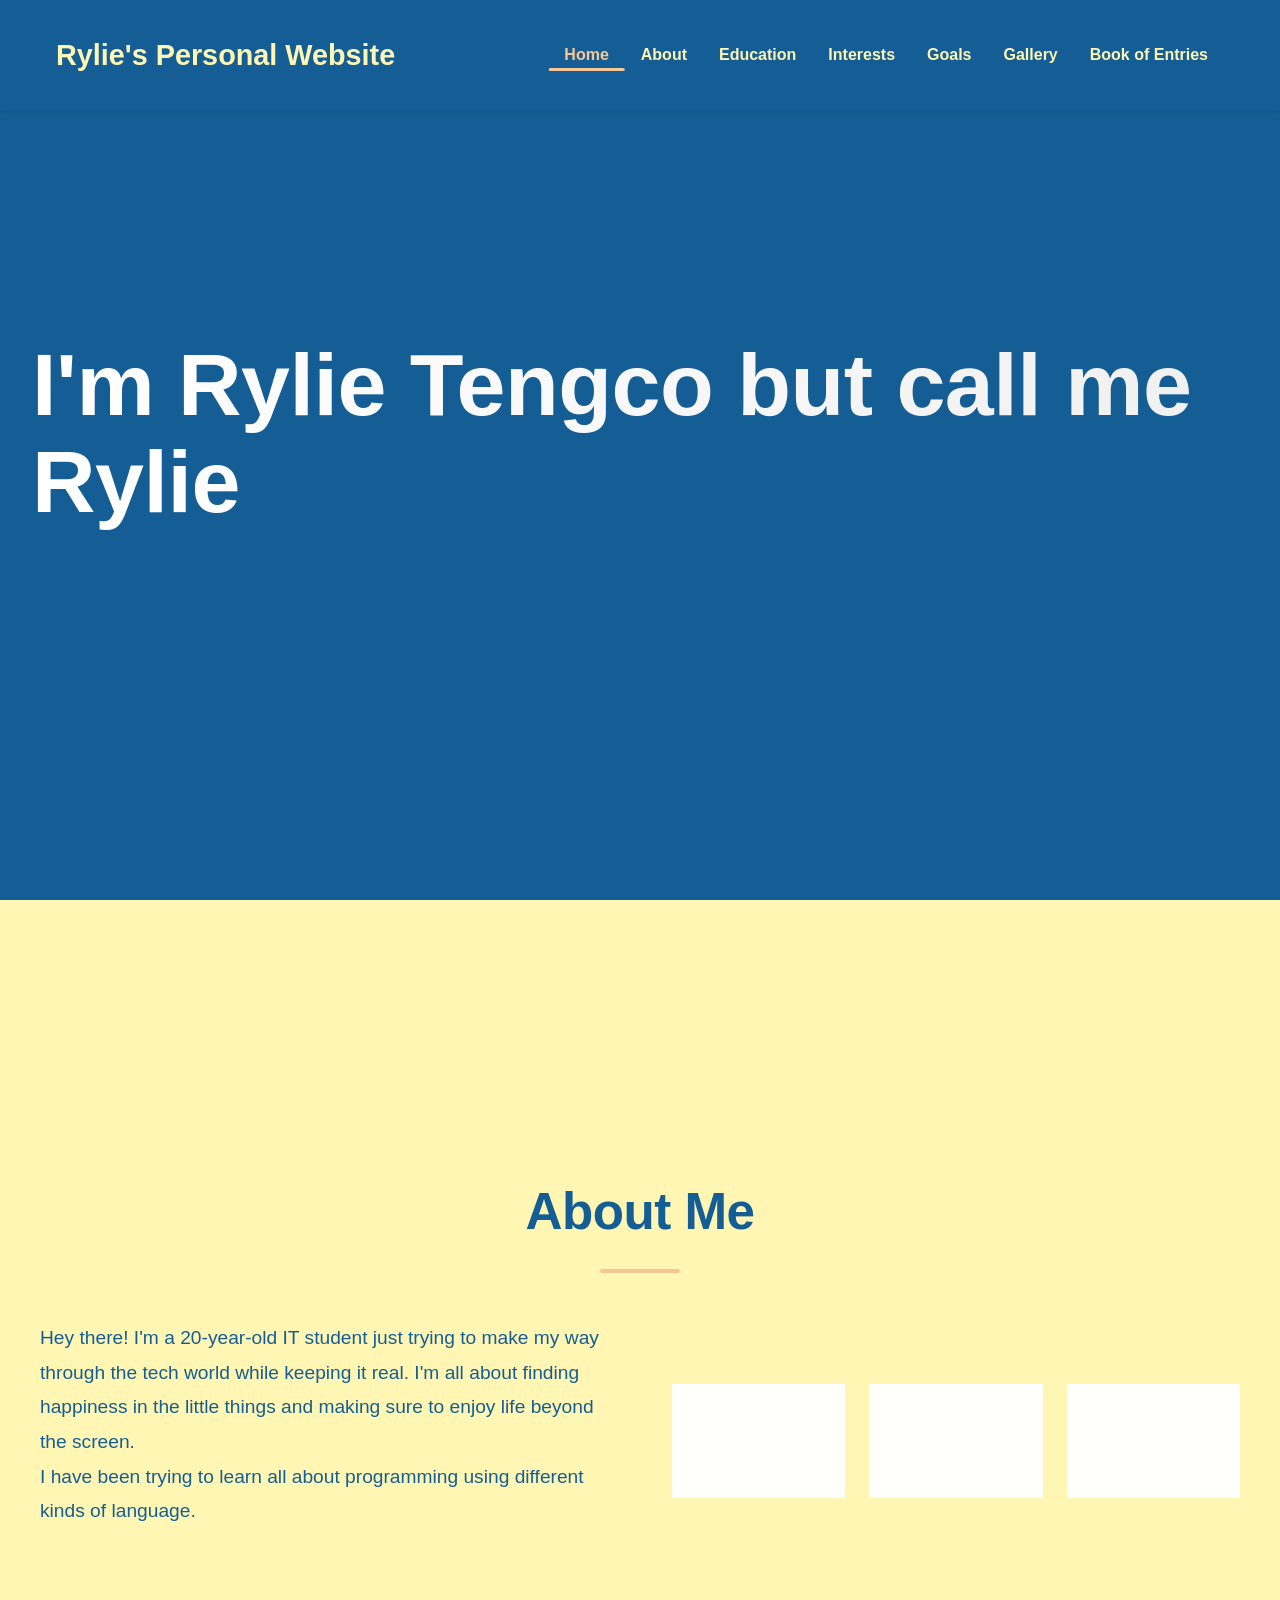
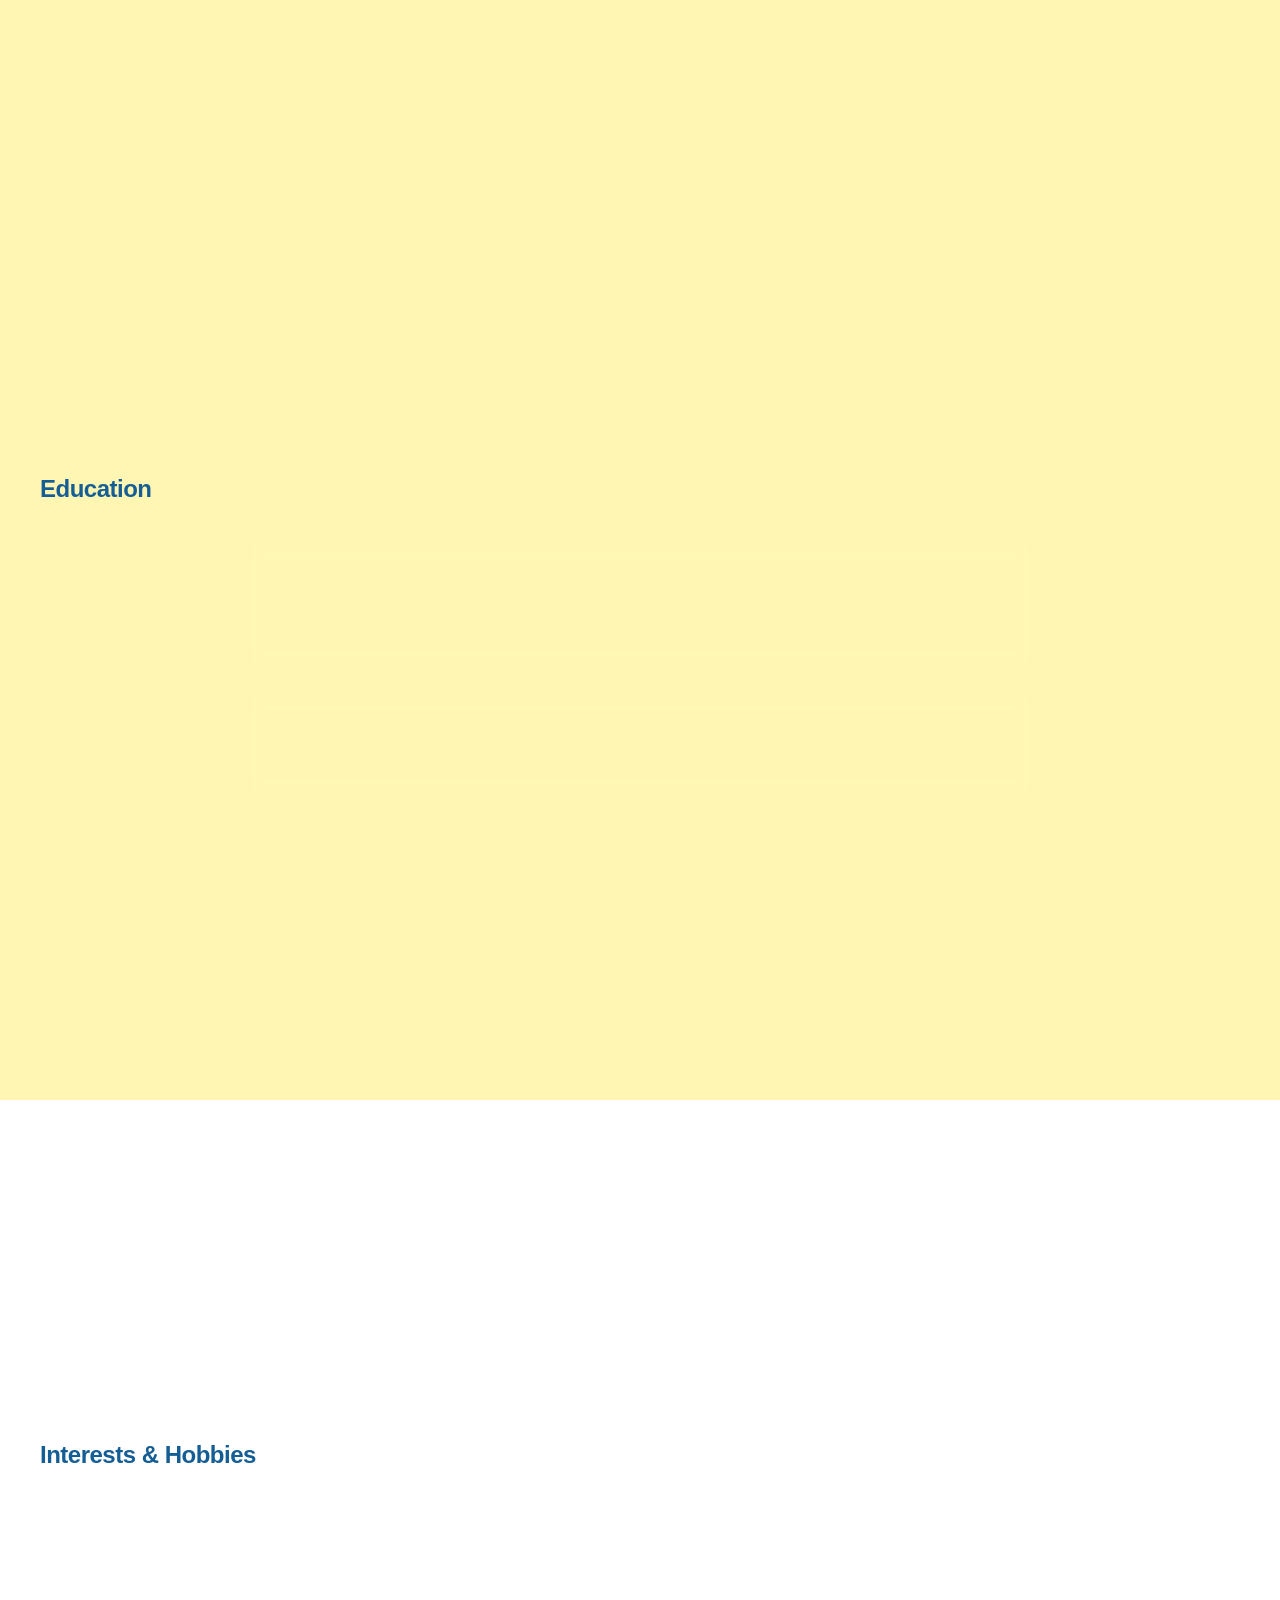
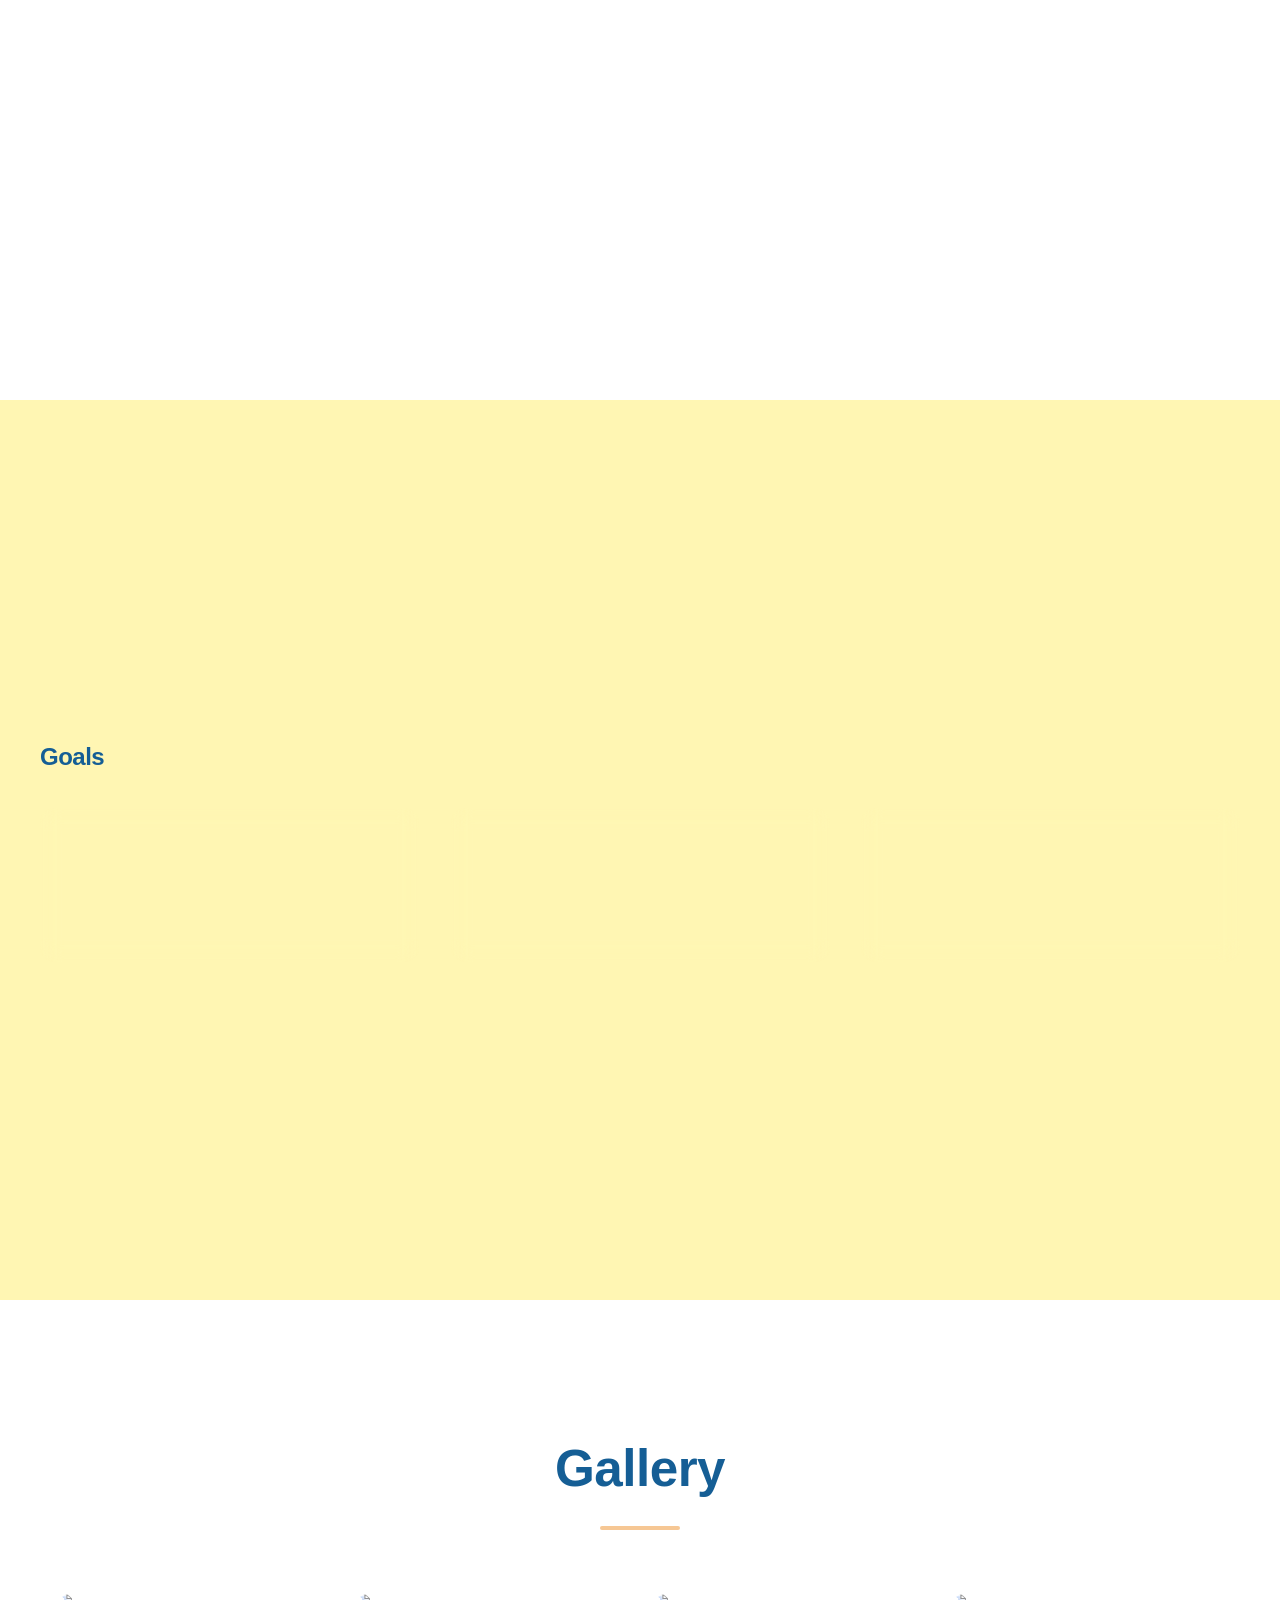
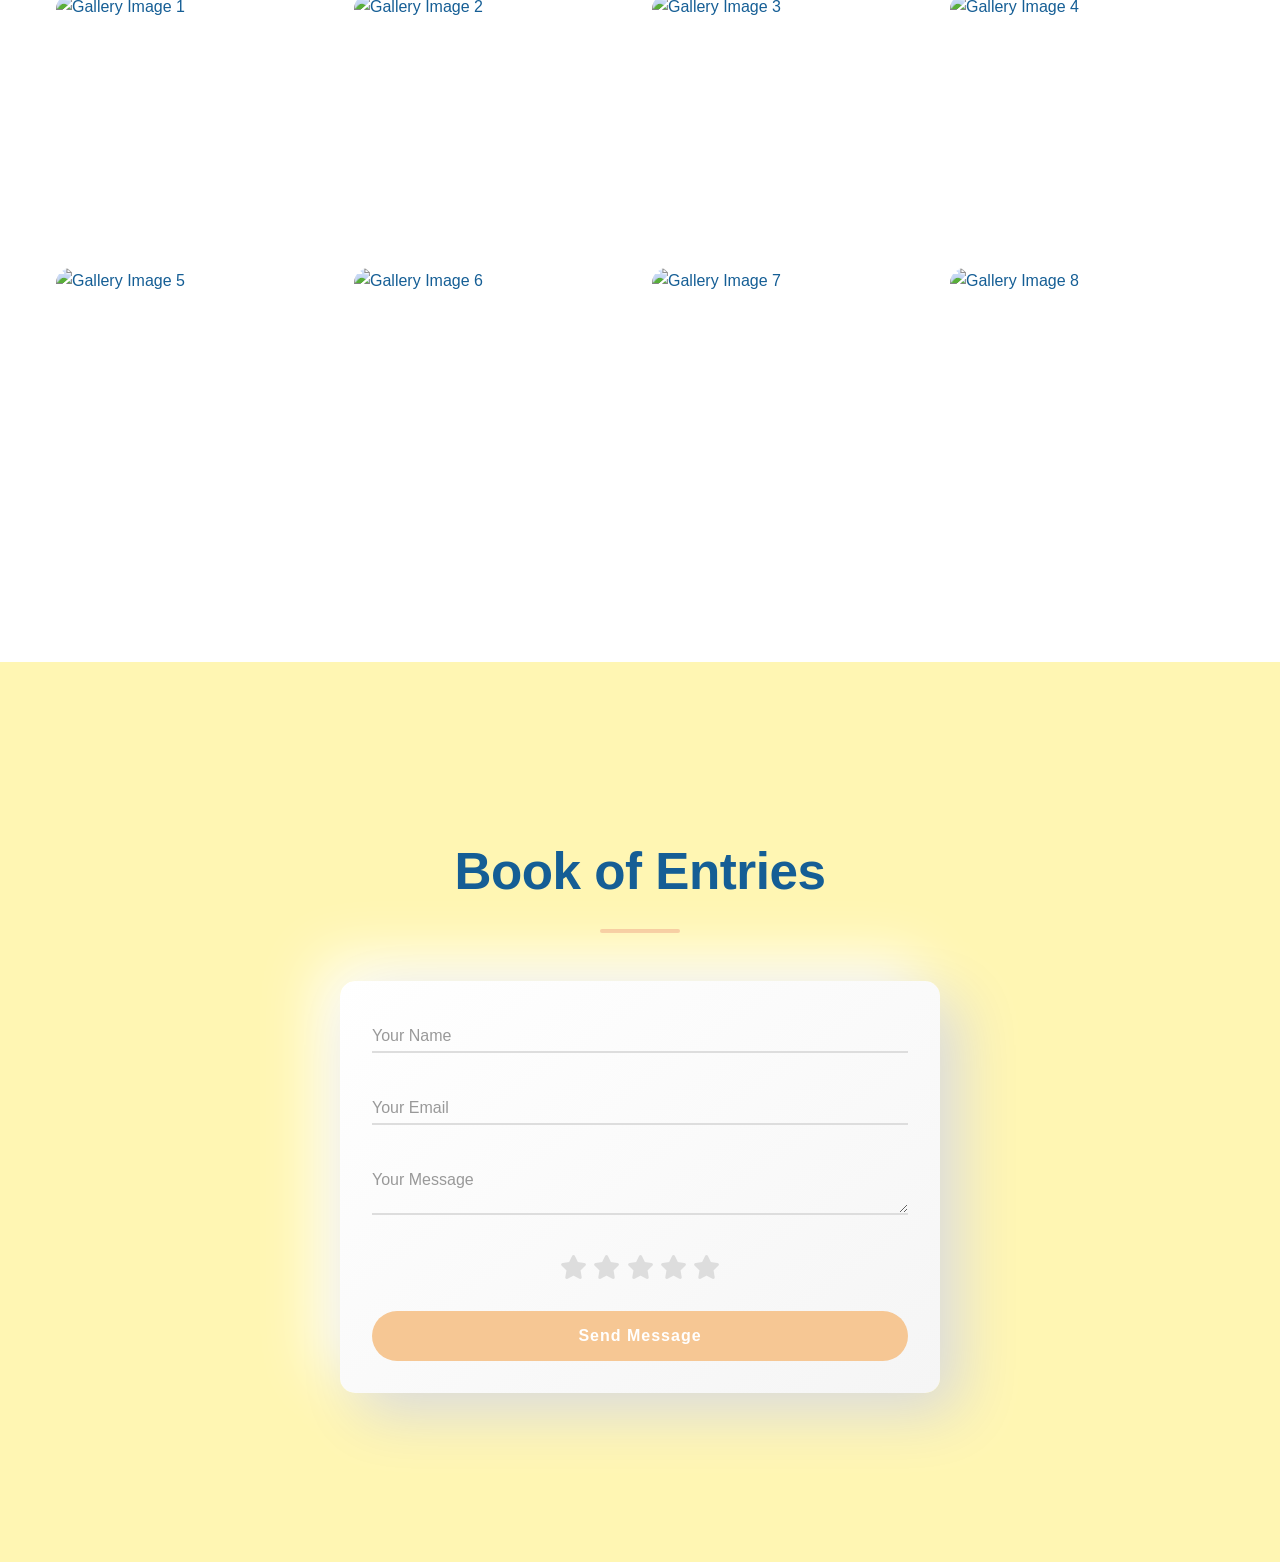
==== index.html @ 5dd7810e "updated" ====
<!DOCTYPE html>
<html lang="en">
<head>
    <meta charset="UTF-8">
    <meta name="viewport" content="width=device-width, initial-scale=1.0">
    <title>Rylie Tengco - Personal Website</title>
    <link rel="stylesheet" href="css/style.css">
    <link rel="stylesheet" href="https://cdnjs.cloudflare.com/ajax/libs/font-awesome/6.0.0/css/all.min.css">
    <link href="https://unpkg.com/aos@2.3.1/dist/aos.css" rel="stylesheet">
    <link href="https://fonts.googleapis.com/css2?family=Inter:wght@400;600;700;800&display=swap" rel="stylesheet">
</head>
<body>
    <nav>
        <div class="nav-content">
            <div class="logo">
                <a href="#" data-aos="fade-right">Rylie's Personal Website</a>
            </div>
            <ul class="nav-links" data-aos="fade-left">
                <li><a href="#home" class="active">Home</a></li>
                <li><a href="#about">About</a></li>
                <li><a href="#education">Education</a></li>
                <li><a href="#interests">Interests</a></li>
                <li><a href="#goals">Goals</a></li>
                <li><a href="#gallery">Gallery</a></li>
                <li><a href="#guestbook">Book of Entries</a></li>
            </ul>
        </div>
    </nav>

    <section id="home">
        <div class="hero-content">
            <h1 data-aos="fade-up">I'm Rylie Tengco but call me Rylie</h1>
            <div class="scroll-indicator">
                <i class="fas fa-chevron-down"></i>
            </div>
        </div>
    </section>

    <section id="about">
        <div class="container">
            <h2 class="section-title" data-aos="fade-up">About Me</h2>
            <div class="about-grid">
                <div class="about-text" data-aos="fade-right">
                    <p>Hey there! I'm a 20-year-old IT student just trying to make my way through the tech world while keeping it real. I'm all about finding happiness in the little things and making sure to enjoy life beyond the screen.</p>
                    <p class="mt-4">I have been trying to learn all about programming using different kinds of language.</p>
                </div>
                <div class="skills-grid" data-aos="fade-left">
                    <div class="skill-item">
                        <i class="fab fa-html5 fa-2x"></i>
                        <h3>HTML</h3>
                    </div>
                    <div class="skill-item">
                        <i class="fab fa-css3-alt fa-2x"></i>
                        <h3>CSS</h3>
                    </div>
                    <div class="skill-item">
                        <i class="fab fa-js fa-2x"></i>
                        <h3>JavaScript</h3>
                    </div>
                </div>
            </div>
        </div>
    </section>

    <section id="education">
        <div class="container">
            <h2>Education</h2>
            <div class="timeline">
                <div class="timeline-item">
                    <h3>Maranatha Christian Academy of Imus</h3>
                    <p>Senior High School - STEM</p>
                    <p>With High Honors</p>
                </div>
                <div class="timeline-item">
                    <h3>Asia Pacific College</h3>
                    <p>BSIT-MI231</p>
                </div>
            </div>
        </div>
    </section>

    <section id="interests">
        <div class="container">
            <h2>Interests & Hobbies</h2>
            <div class="interests-grid">
                <div class="interest-item">
                    <i class="fas fa-tv"></i>
                    <h3>Watch Anime</h3>
                </div>
                <div class="interest-item">
                    <i class="fas fa-book-open"></i>
                    <h3>Reading Manga/Manhwa</h3>
                </div>
                <div class="interest-item">
                    <i class="fas fa-volleyball-ball"></i>
                    <h3>Volleyball</h3>
                </div>
                <div class="interest-item">
                    <i class="fas fa-dumbbell"></i>
                    <h3>Gym</h3>
                </div>
            </div>
        </div>
    </section>

    <section id="goals">
        <div class="container">
            <h2>Goals</h2>
            <div class="goals-list">
                <div class="goal-item">
                    <i class="fas fa-heart"></i>
                    <p>Live a Normal Life</p>
                </div>
                <div class="goal-item">
                    <i class="fas fa-graduation-cap"></i>
                    <p>Graduate College</p>
                </div>
                <div class="goal-item">
                    <i class="fas fa-money-bill-wave"></i>
                    <p>Have a Stable Income</p>
                </div>
            </div>
        </div>
    </section>

    <section id="gallery">
        <div class="container">
            <h2 class="section-title" data-aos="fade-up">Gallery</h2>
            <div class="gallery-grid" data-aos="fade-up" data-aos-delay="200">
                <div class="gallery-item">
                    <img src="images/image1.jpg" alt="Gallery Image 1">
                    <div class="gallery-overlay">
                        <i class="fas fa-expand"></i>
                    </div>
                </div>
                <div class="gallery-item">
                    <img src="images/image2.jpg" alt="Gallery Image 2">
                    <div class="gallery-overlay">
                        <i class="fas fa-expand"></i>
                    </div>
                </div>
                <div class="gallery-item">
                    <img src="images/image3.jpg" alt="Gallery Image 3">
                    <div class="gallery-overlay">
                        <i class="fas fa-expand"></i>
                    </div>
                </div>
                <div class="gallery-item">
                    <img src="images/image4.jpg" alt="Gallery Image 4">
                    <div class="gallery-overlay">
                        <i class="fas fa-expand"></i>
                    </div>
                </div>
                <div class="gallery-item">
                    <img src="images/image5.jpg" alt="Gallery Image 5">
                    <div class="gallery-overlay">
                        <i class="fas fa-expand"></i>
                    </div>
                </div>
                <div class="gallery-item">
                    <img src="images/image6.jpg" alt="Gallery Image 6">
                    <div class="gallery-overlay">
                        <i class="fas fa-expand"></i>
                    </div>
                </div>
                <div class="gallery-item">
                    <img src="images/image7.jpg" alt="Gallery Image 7">
                    <div class="gallery-overlay">
                        <i class="fas fa-expand"></i>
                    </div>
                </div>
                <div class="gallery-item">
                    <img src="images/image8.jpg" alt="Gallery Image 8">
                    <div class="gallery-overlay">
                        <i class="fas fa-expand"></i>
                    </div>
                </div>
            </div>
        </div>
    </section>

    <section id="guestbook">
        <div class="container">
            <h2 class="section-title" data-aos="fade-up">Book of Entries</h2>
            <form id="guestbook-form" data-aos="fade-up" data-aos-delay="200">
                <div class="form-group">
                    <input type="text" id="name" required>
                    <label for="name">Your Name</label>
                </div>
                <div class="form-group">
                    <input type="email" id="email" required>
                    <label for="email">Your Email</label>
                </div>
                <div class="form-group">
                    <textarea id="message" required></textarea>
                    <label for="message">Your Message</label>
                </div>
                <div class="rating">
                    <input type="radio" id="star5" name="rating" value="5">
                    <label for="star5" class="fas fa-star"></label>
                    <input type="radio" id="star4" name="rating" value="4">
                    <label for="star4" class="fas fa-star"></label>
                    <input type="radio" id="star3" name="rating" value="3">
                    <label for="star3" class="fas fa-star"></label>
                    <input type="radio" id="star2" name="rating" value="2">
                    <label for="star2" class="fas fa-star"></label>
                    <input type="radio" id="star1" name="rating" value="1">
                    <label for="star1" class="fas fa-star"></label>
                </div>
                <button type="submit" class="submit-btn">Send Message</button>
            </form>
        </div>
    </section>

    <div id="lightbox" class="lightbox">
        <span class="close">&times;</span>
        <img id="lightbox-img" src="" alt="Gallery Image">
    </div>

    <script src="https://unpkg.com/aos@2.3.1/dist/aos.js"></script>
    <script src="js/script.js"></script>
</body>
</html>
---- css/style.css ----
:root {
    --primary-color: #155E95;
    --secondary-color: #6A80B9;
    --accent-color: #F6C794;
    --text-color: #155E95;
    --light-bg: #FFF6B3;
    --dark-bg: #155E95;
    --gradient: linear-gradient(135deg, var(--primary-color), var(--accent-color));
    --glass-bg: rgba(255, 255, 255, 0.95);
    --box-shadow: 0 10px 30px rgba(0, 0, 0, 0.1);
    --section-padding: 8rem 2rem;
}
* {
    margin: 0;
    padding: 0;
    box-sizing: border-box;
    font-family: 'Segoe UI', Tahoma, Geneva, Verdana, sans-serif;
}
body {
    line-height: 1.6;
    color: var(--text-color);
}
nav {
    position: fixed;
    width: 100%;
    background: rgba(21, 94, 149, 0.95);
    box-shadow: 0 2px 10px rgba(0,0,0,0.1);
    z-index: 1000;
    backdrop-filter: blur(10px);
    padding: 1rem 0;
}
.nav-content {
    max-width: 1200px;
    margin: 0 auto;
    padding: 1rem;
    display: flex;
    justify-content: space-between;
    align-items: center;
}
.logo a {
    font-size: 1.8rem;
    font-weight: 800;
    color: var(--light-bg);
    text-decoration: none;
}
.nav-links {
    display: flex;
    list-style: none;
}
.nav-links a {
    padding: 0.5rem 1rem;
    text-decoration: none;
    color: var(--light-bg);
    transition: color 0.3s;
    position: relative;
    font-weight: 600;
}
.nav-links a::after {
    content: '';
    position: absolute;
    bottom: 0;
    left: 50%;
    width: 0;
    height: 3px;
    background: var(--accent-color);
    transition: all 0.3s ease;
    transform: translateX(-50%);
    border-radius: 2px;
}
.nav-links a:hover {
    color: var(--accent-color);
}
.nav-links a:hover::after {
    width: 100%;
}
.nav-links a.active {
    color: var(--accent-color);
}
.nav-links a.active::after {
    width: 100%;
}
.scroll-progress {
    position: fixed;
    top: 0;
    left: 0;
    width: 100%;
    height: 3px;
    background: var(--accent-color);
    z-index: 1001;
}
section {
    padding: var(--section-padding);
    min-height: 100vh;
    display: flex;
    align-items: center;
    position: relative;
}
.section-title {
    font-size: 3.2rem;
    color: var(--primary-color);
    margin-bottom: 3rem;
    position: relative;
    text-align: center;
}
.section-title::after {
    content: '';
    display: block;
    width: 80px;
    height: 4px;
    background: var(--accent-color);
    margin: 1rem auto;
    border-radius: 2px;
}
.container {
    max-width: 1200px;
    margin: 0 auto;
    width: 100%;
}
#home {
    background: var(--primary-color);
    position: relative;
    overflow: hidden;
}
#home::before {
    content: '';
    position: absolute;
    width: 100%;
    height: 100%;
    background: url('data:image/svg+xml,...') center/30px 30px;
    opacity: 0.1;
    animation: slide 20s linear infinite;
}
#home h1 {
    font-size: 5.5rem;
    line-height: 1.1;
    margin-bottom: 2rem;
    background: -webkit-linear-gradient(left, #fff, #f0f0f0);
    background: linear-gradient(to right, #fff, #f0f0f0);
    -webkit-background-clip: text;
    background-clip: text;
    -webkit-text-fill-color: transparent;
    animation: fadeInUp 1s ease;
}
.hero-content {
    position: relative;
    z-index: 2;
}
.hero-subtitle {
    font-size: 1.8rem;
    font-weight: 400;
    margin-bottom: 2rem;
    opacity: 0.9;
    color: var(--secondary-color);
}
.scroll-indicator {
    position: absolute;
    bottom: 2rem;
    left: 50%;
    transform: translateX(-50%);
    animation: bounce 2s infinite;
}
.interests-grid {
    display: grid;
    grid-template-columns: repeat(auto-fit, minmax(200px, 1fr));
    gap: 2rem;
    margin-top: 2rem;
}
.interest-item {
    text-align: center;
    padding: 2rem;
    background: linear-gradient(145deg, #ffffff, #f5f5f5);
    border-radius: 15px;
    transition: all 0.3s ease;
    box-shadow: 20px 20px 60px #d9d9d9, -20px -20px 60px #ffffff;
    backdrop-filter: blur(10px);
    border: none;
}
.interest-item:hover {
    transform: translateY(-10px);
    box-shadow: 0 15px 40px rgba(0, 0, 0, 0.2);
}
.interest-item i {
    font-size: 2.5rem;
    color: var(--accent-color);
    margin-bottom: 1.5rem;
}
.timeline {
    position: relative;
    max-width: 800px;
    margin: 2rem auto;
}
.timeline-item {
    padding: 1.5rem;
    background: linear-gradient(145deg, #ffffff, #f5f5f5);
    margin-bottom: 1.5rem;
    border-radius: 15px;
    box-shadow: 20px 20px 60px #d9d9d9, -20px -20px 60px #ffffff;
    backdrop-filter: blur(10px);
    border: none;
}
.goals-list {
    display: grid;
    grid-template-columns: repeat(auto-fit, minmax(250px, 1fr));
    gap: 2rem;
    margin-top: 2rem;
}
.goal-item {
    text-align: center;
    padding: 2rem;
    background: linear-gradient(145deg, #ffffff, #f5f5f5);
    border-radius: 15px;
    transition: all 0.3s ease;
    box-shadow: 20px 20px 60px #d9d9d9, -20px -20px 60px #ffffff;
    backdrop-filter: blur(10px);
    border: none;
}
.goal-item:hover {
    transform: translateY(-10px);
    box-shadow: 0 15px 40px rgba(0, 0, 0, 0.2);
}
.goal-item i {
    font-size: 2.5rem;
    color: var(--accent-color);
    margin-bottom: 1.5rem;
}
.gallery-grid {
    display: grid;
    grid-template-columns: repeat(auto-fit, minmax(250px, 1fr));
    gap: 1.5rem;
    padding: 1rem;
}
.gallery-item {
    position: relative;
    overflow: hidden;
    border-radius: 15px;
    cursor: pointer;
    height: 250px;
}
.gallery-item img {
    width: 100%;
    height: 100%;
    object-fit: cover;
    transition: transform 0.3s ease;
}
.gallery-overlay {
    position: absolute;
    top: 0;
    left: 0;
    width: 100%;
    height: 100%;
    background: rgba(0, 0, 0, 0.5);
    display: flex;
    align-items: center;
    justify-content: center;
    opacity: 0;
    transition: opacity 0.3s ease;
}
.gallery-item:hover img {
    transform: scale(1.1);
}
.gallery-item:hover .gallery-overlay {
    opacity: 1;
}
.gallery-overlay i {
    color: white;
    font-size: 2rem;
}
.gallery-hero {
    height: 60vh;
    position: relative;
    overflow: hidden;
    margin: -8rem -2rem 4rem;
}
.gallery-hero img {
    width: 100%;
    height: 100%;
    object-fit: cover;
    filter: brightness(0.7);
}
.gallery-overlay {
    background: rgba(0, 0, 0, 0.3);
    backdrop-filter: blur(5px);
}
.lightbox {
    display: none;
    position: fixed;
    top: 0;
    left: 0;
    width: 100%;
    height: 100%;
    background: rgba(0, 0, 0, 0.9);
    z-index: 1100;
    padding: 2rem;
}
.lightbox img {
    max-width: 90%;
    max-height: 90vh;
    margin: auto;
    display: block;
    position: relative;
    top: 50%;
    transform: translateY(-50%);
}
.lightbox .close {
    position: absolute;
    top: 20px;
    right: 30px;
    color: white;
    font-size: 2rem;
    cursor: pointer;
}
#guestbook-form {
    max-width: 600px;
    margin: 0 auto;
    padding: 2rem;
    background: linear-gradient(145deg, #ffffff, #f5f5f5);
    border-radius: 15px;
    box-shadow: 20px 20px 60px #d9d9d9, -20px -20px 60px #ffffff;
}
.form-group {
    position: relative;
    margin-bottom: 2rem;
}
.form-group input,
.form-group textarea {
    width: 100%;
    padding: 10px;
    border: none;
    border-bottom: 2px solid #ddd;
    background: transparent;
    font-size: 1rem;
    transition: border-color 0.3s ease;
}
.form-group label {
    position: absolute;
    left: 0;
    top: 10px;
    color: #999;
    transition: 0.3s ease;
    pointer-events: none;
}
.form-group input:focus,
.form-group textarea:focus {
    border-color: var(--secondary-color);
    outline: none;
}
.form-group input:focus + label,
.form-group textarea:focus + label,
.form-group input:valid + label,
.form-group textarea:valid + label {
    top: -20px;
    font-size: 0.8rem;
    color: var(--secondary-color);
}
.rating {
    display: flex;
    flex-direction: row-reverse;
    justify-content: center;
    margin: 2rem 0;
}
.rating input {
    display: none;
}
.rating label {
    cursor: pointer;
    font-size: 1.5rem;
    color: #ddd;
    padding: 0 0.2rem;
}
.rating input:checked ~ label,
.rating label:hover,
.rating label:hover ~ label {
    color: #ffd700;
}
.submit-btn {
    display: block;
    width: 100%;
    padding: 1rem;
    background: var(--accent-color);
    color: white;
    border: none;
    border-radius: 25px;
    cursor: pointer;
    font-size: 1rem;
    transition: transform 0.3s ease;
    font-weight: 600;
    letter-spacing: 1px;
}
.submit-btn:hover {
    transform: translateY(-3px);
    background: var(--primary-color);
}
h1, h2, h3 {
    font-weight: 800;
    letter-spacing: -0.5px;
}
#about {
    background: var(--light-bg);
}
.about-grid {
    display: grid;
    grid-template-columns: 1fr 1fr;
    gap: 4rem;
    align-items: center;
}
.about-text {
    font-size: 1.2rem;
    line-height: 1.8;
}
.skills-grid {
    display: grid;
    grid-template-columns: repeat(auto-fit, minmax(150px, 1fr));
    gap: 1.5rem;
    margin-top: 2rem;
}
.skill-item {
    background: var(--glass-bg);
    padding: 1.5rem;
    border-radius: 15px;
    text-align: center;
    backdrop-filter: blur(10px);
    transition: transform 0.3s ease;
}
.skill-item:hover {
    transform: translateY(-5px);
}
.interactive-card {
    position: relative;
    padding: 2rem;
    background: var(--glass-bg);
    border-radius: 20px;
    overflow: hidden;
    transition: all 0.3s ease;
}
.interactive-card::before {
    content: '';
    position: absolute;
    top: 0;
    left: 0;
    width: 100%;
    height: 100%;
    background: var(--gradient);
    opacity: 0;
    transition: opacity 0.3s ease;
    z-index: -1;
}
.interactive-card:hover::before {
    opacity: 0.1;
}
@keyframes fadeInUp {
    from {
        opacity: 0;
        transform: translateY(20px);
    }
    to {
        opacity: 1;
        transform: translateY(0);
    }
}
@keyframes slide {
    from { background-position: 0 0; }
    to { background-position: 30px 30px; }
}
@keyframes bounce {
    0%, 20%, 50%, 80%, 100% {
        transform: translateY(0);
    }
    40% {
        transform: translateY(-30px);
    }
    60% {
        transform: translateY(-15px);
    }
}
@keyframes float {
    0% {
        transform: translateY(0px);
    }
    50% {
        transform: translateY(-20px);
    }
    100% {
        transform: translateY(0px);
    }
}
section:nth-child(even) {
    background: var(--light-bg);
}
section:nth-child(odd) {
    background: white;
}
@media (max-width: 768px) {
    .nav-links {
        display: none;
    }

    #home h1 {
        font-size: 3rem;
    }

    .section-title {
        font-size: 2.5rem;
    }

    .about-grid {
        grid-template-columns: 1fr;
    }

    .skills ul {
        justify-content: center;
    }
}
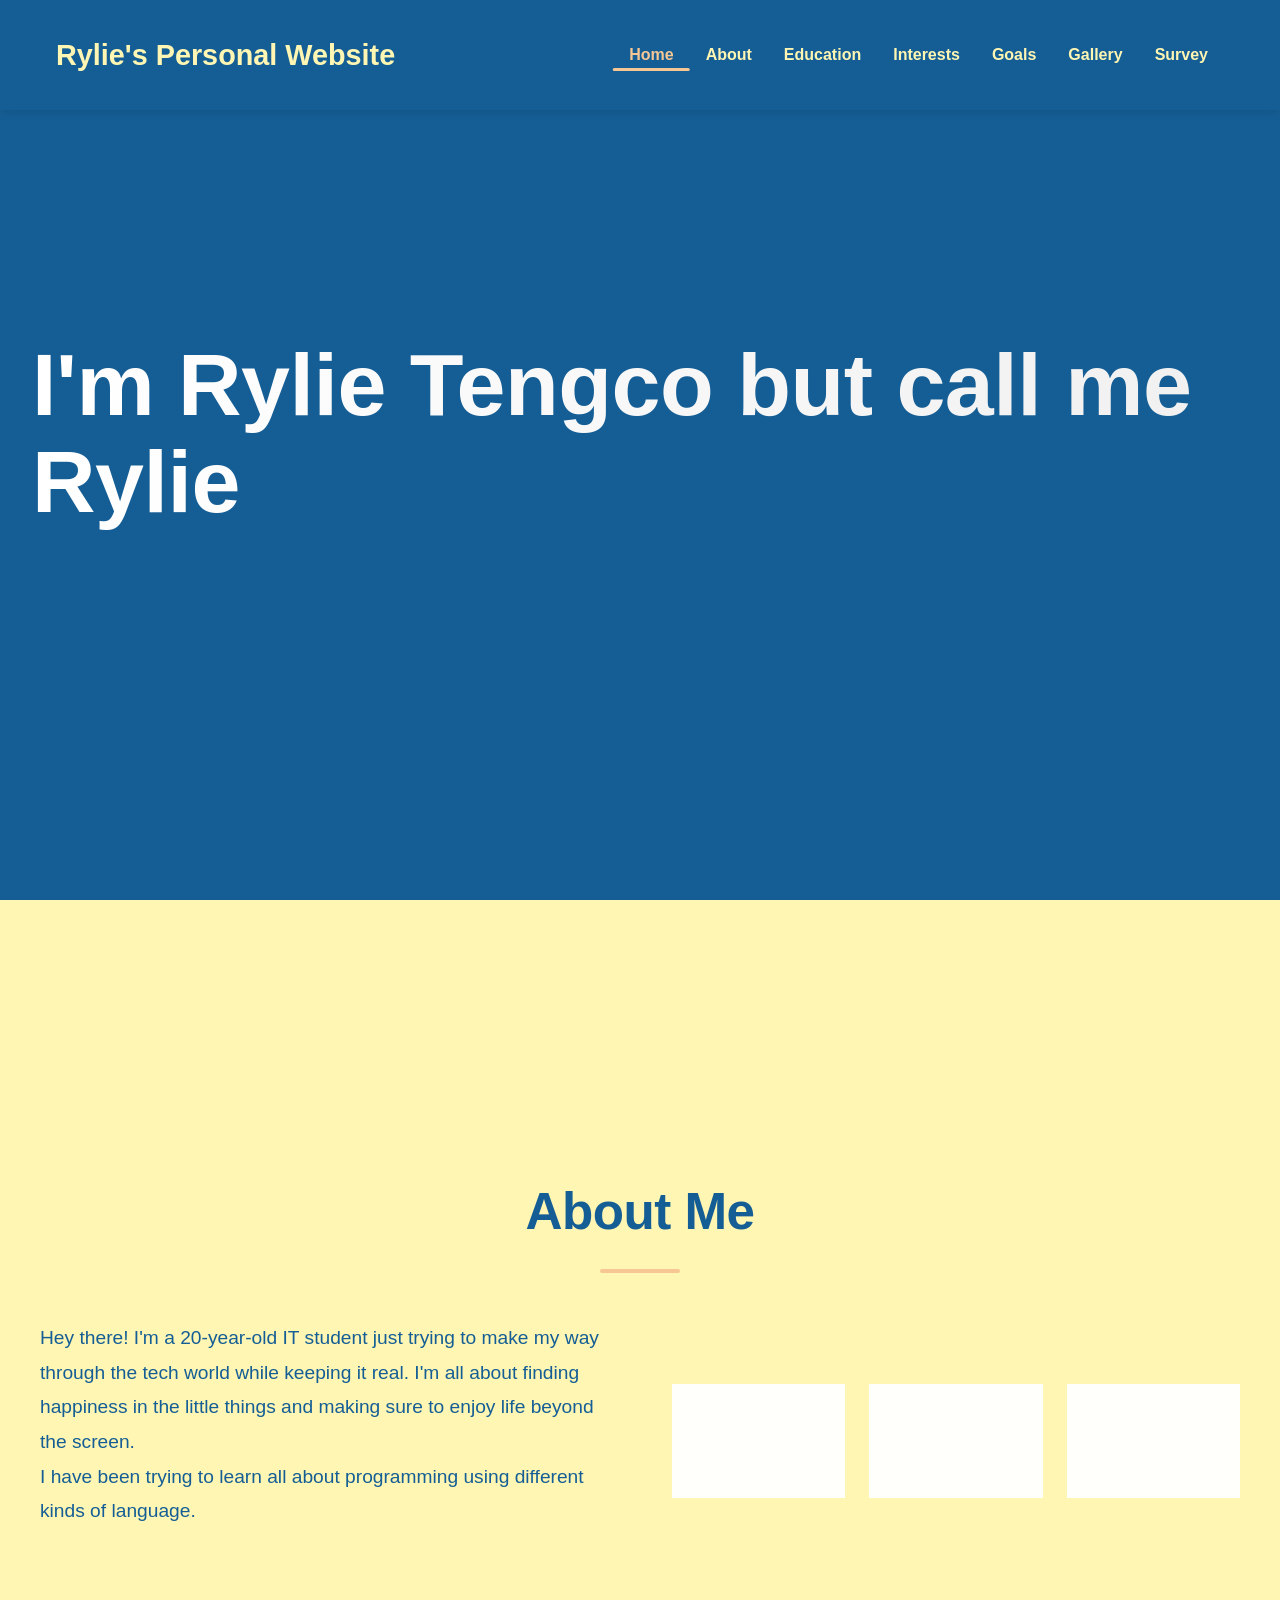
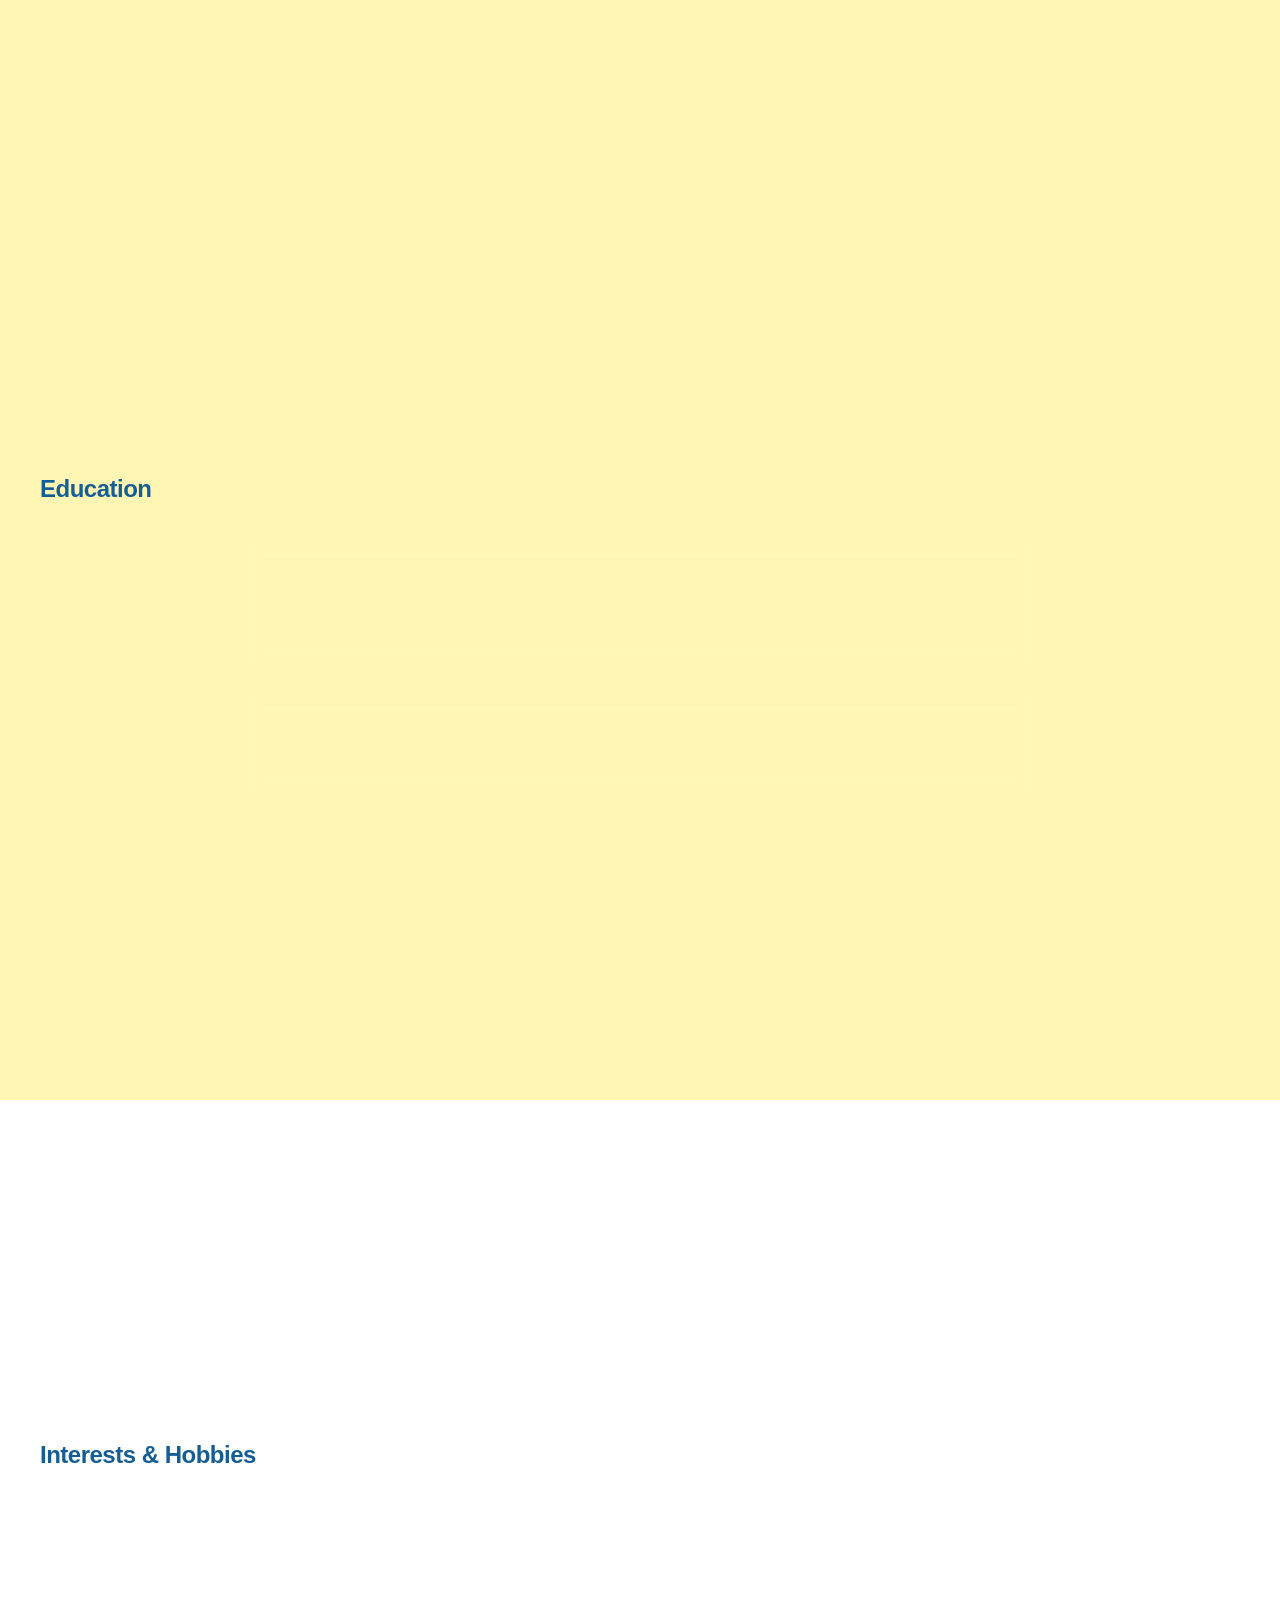
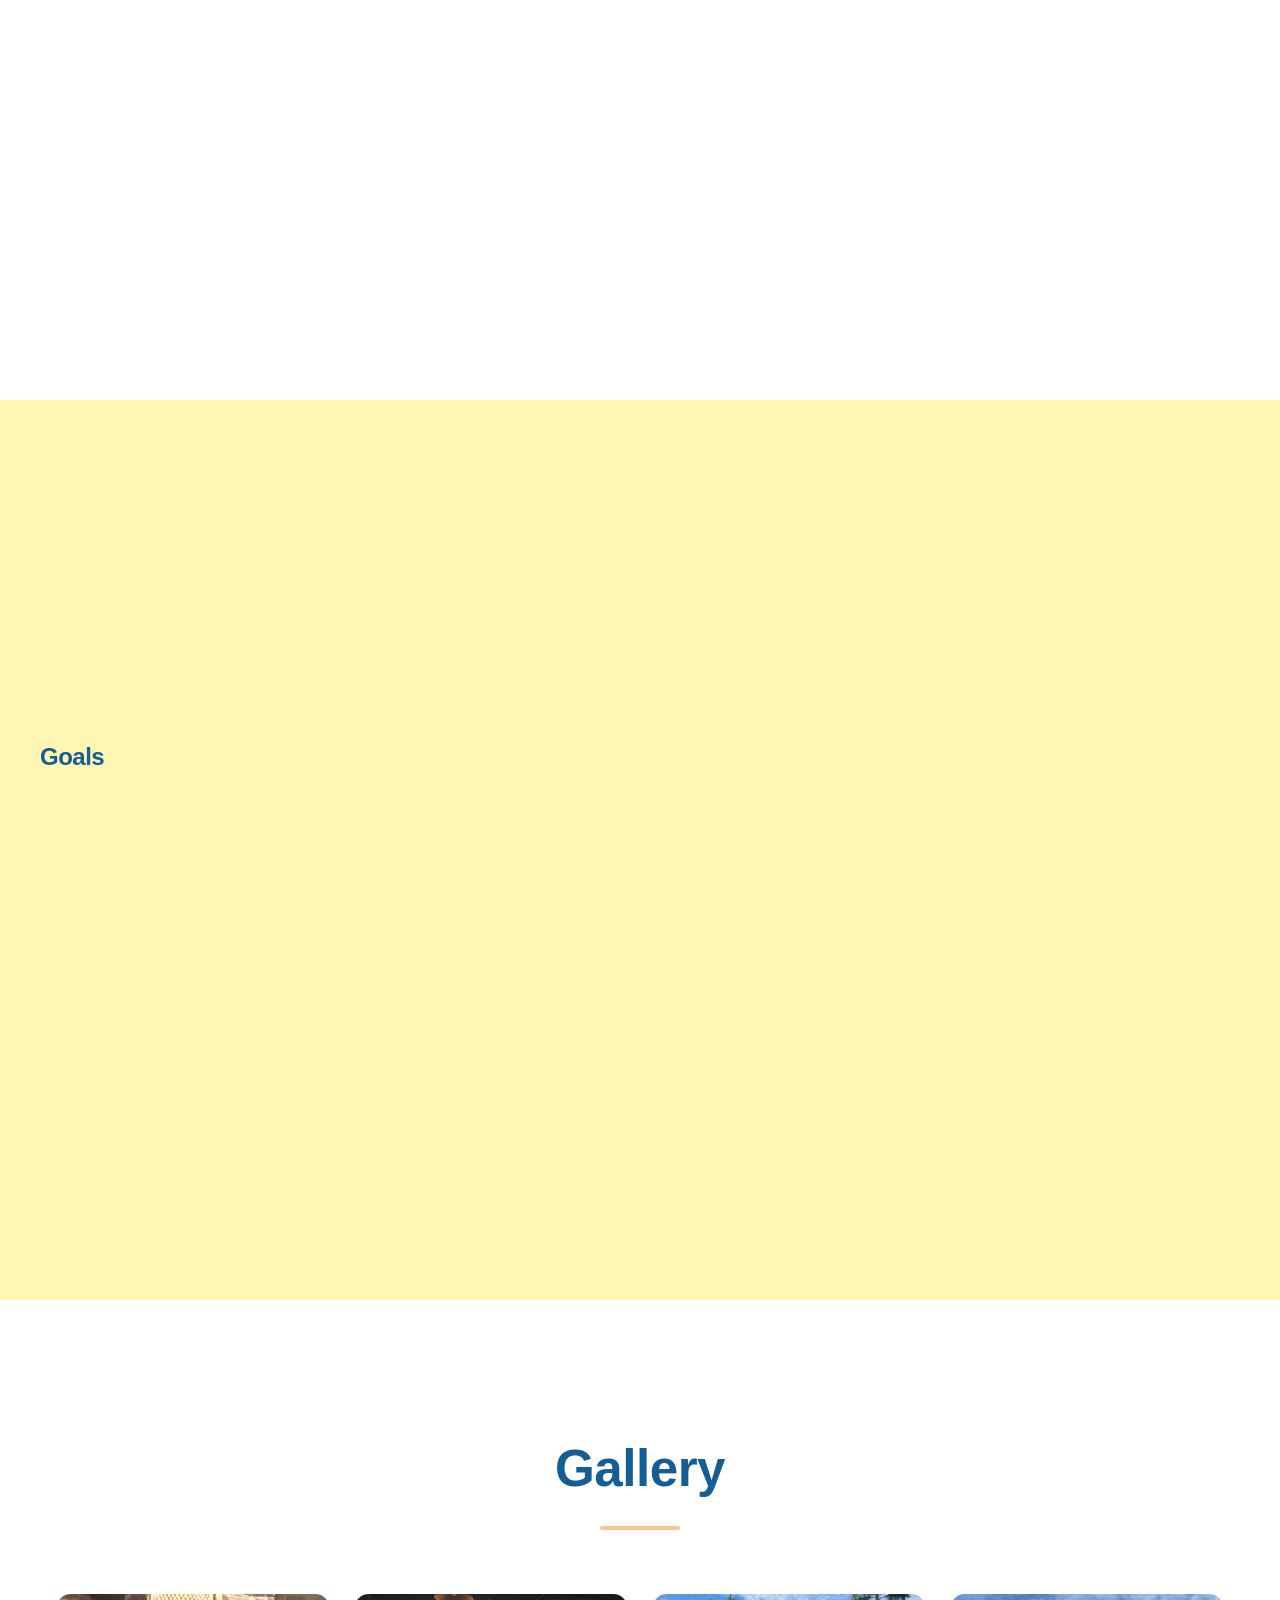
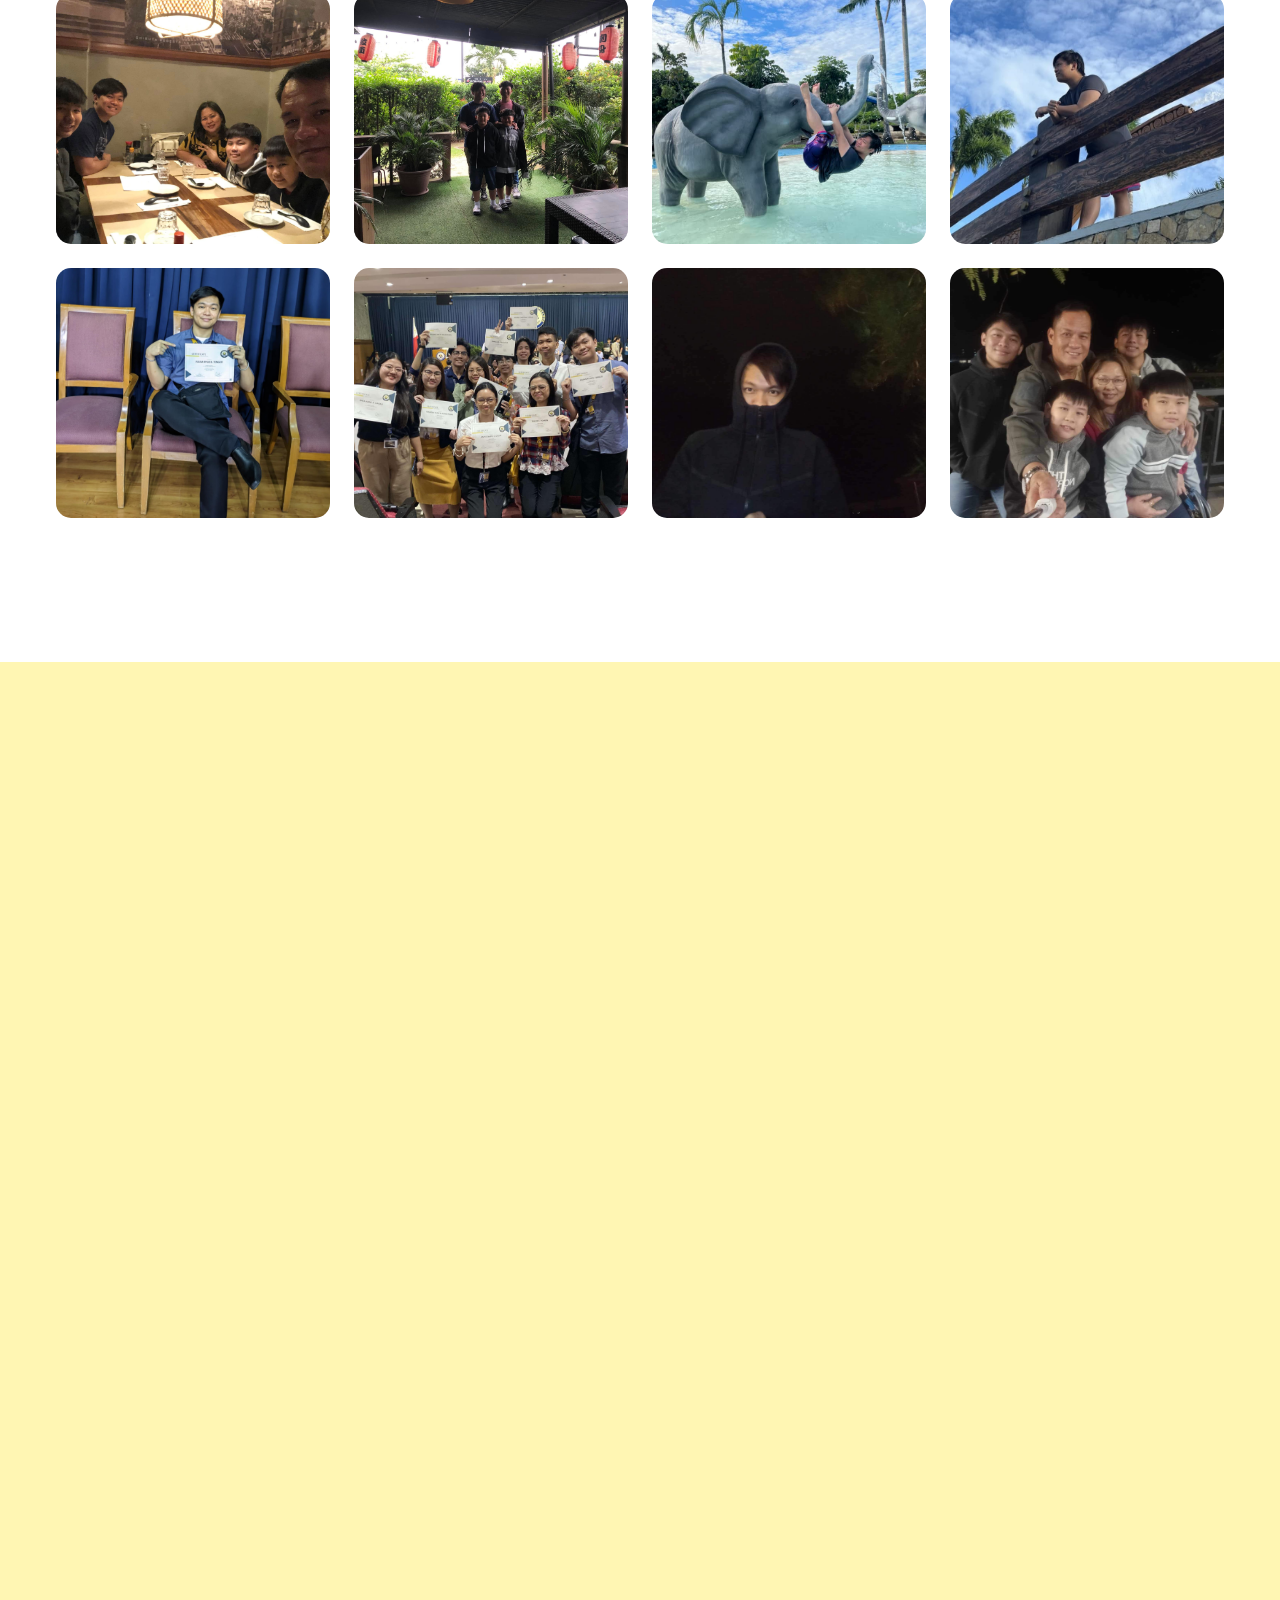
==== commit efa289e8: "update" ====
--- a/index.html
+++ b/index.html
@@ -22,11 +22,10 @@
                 <li><a href="#interests">Interests</a></li>
                 <li><a href="#goals">Goals</a></li>
                 <li><a href="#gallery">Gallery</a></li>
-                <li><a href="#guestbook">Book of Entries</a></li>
+                <li><a href="#guestbook">Survey</a></li>
             </ul>
         </div>
     </nav>
-
     <section id="home">
         <div class="hero-content">
             <h1 data-aos="fade-up">I'm Rylie Tengco but call me Rylie</h1>
@@ -35,7 +34,6 @@
             </div>
         </div>
     </section>
-
     <section id="about">
         <div class="container">
             <h2 class="section-title" data-aos="fade-up">About Me</h2>
@@ -61,7 +59,6 @@
             </div>
         </div>
     </section>
-
     <section id="education">
         <div class="container">
             <h2>Education</h2>
@@ -78,7 +75,6 @@
             </div>
         </div>
     </section>
-
     <section id="interests">
         <div class="container">
             <h2>Interests & Hobbies</h2>
@@ -102,7 +98,6 @@
             </div>
         </div>
     </section>
-
     <section id="goals">
         <div class="container">
             <h2>Goals</h2>
@@ -122,7 +117,6 @@
             </div>
         </div>
     </section>
-
     <section id="gallery">
         <div class="container">
             <h2 class="section-title" data-aos="fade-up">Gallery</h2>
@@ -178,10 +172,9 @@
             </div>
         </div>
     </section>
-
     <section id="guestbook">
         <div class="container">
-            <h2 class="section-title" data-aos="fade-up">Book of Entries</h2>
+            <h2 class="section-title" data-aos="fade-up">Survey</h2>
             <form id="guestbook-form" data-aos="fade-up" data-aos-delay="200">
                 <div class="form-group">
                     <input type="text" id="name" required>
@@ -192,31 +185,38 @@
                     <label for="email">Your Email</label>
                 </div>
                 <div class="form-group">
-                    <textarea id="message" required></textarea>
-                    <label for="message">Your Message</label>
-                </div>
-                <div class="rating">
-                    <input type="radio" id="star5" name="rating" value="5">
-                    <label for="star5" class="fas fa-star"></label>
-                    <input type="radio" id="star4" name="rating" value="4">
-                    <label for="star4" class="fas fa-star"></label>
-                    <input type="radio" id="star3" name="rating" value="3">
-                    <label for="star3" class="fas fa-star"></label>
-                    <input type="radio" id="star2" name="rating" value="2">
-                    <label for="star2" class="fas fa-star"></label>
-                    <input type="radio" id="star1" name="rating" value="1">
-                    <label for="star1" class="fas fa-star"></label>
-                </div>
-                <button type="submit" class="submit-btn">Send Message</button>
+                    <label for="age">Your Age</label>
+                    <input type="number" id="age" required>
+                </div>
+                <div class="form-group">
+                    <label for="occupation">Your Occupation</label>
+                    <input type="text" id="occupation" required>
+                </div>
+                <div class="form-group">
+                    <label for="feedback">Your Feedback</label>
+                    <textarea id="feedback" required></textarea>
+                </div>
+                <div class="form-group">
+                    <label for="improvements">Suggestions for Improvements</label>
+                    <textarea id="improvements" required></textarea>
+                </div>
+                <div class="form-group">
+                    <select id="experience" required>
+                        <option value="excellent">Excellent</option>
+                        <option value="good">Good</option>
+                        <option value="average">Average</option>
+                        <option value="poor">Poor</option>
+                        <option value="very_poor">Very Poor</option>
+                    </select>
+                </div>
+                <button type="submit" class="submit-btn">Submit Survey</button>
             </form>
         </div>
     </section>
-
     <div id="lightbox" class="lightbox">
         <span class="close">&times;</span>
         <img id="lightbox-img" src="" alt="Gallery Image">
     </div>
-
     <script src="https://unpkg.com/aos@2.3.1/dist/aos.js"></script>
     <script src="js/script.js"></script>
 </body>
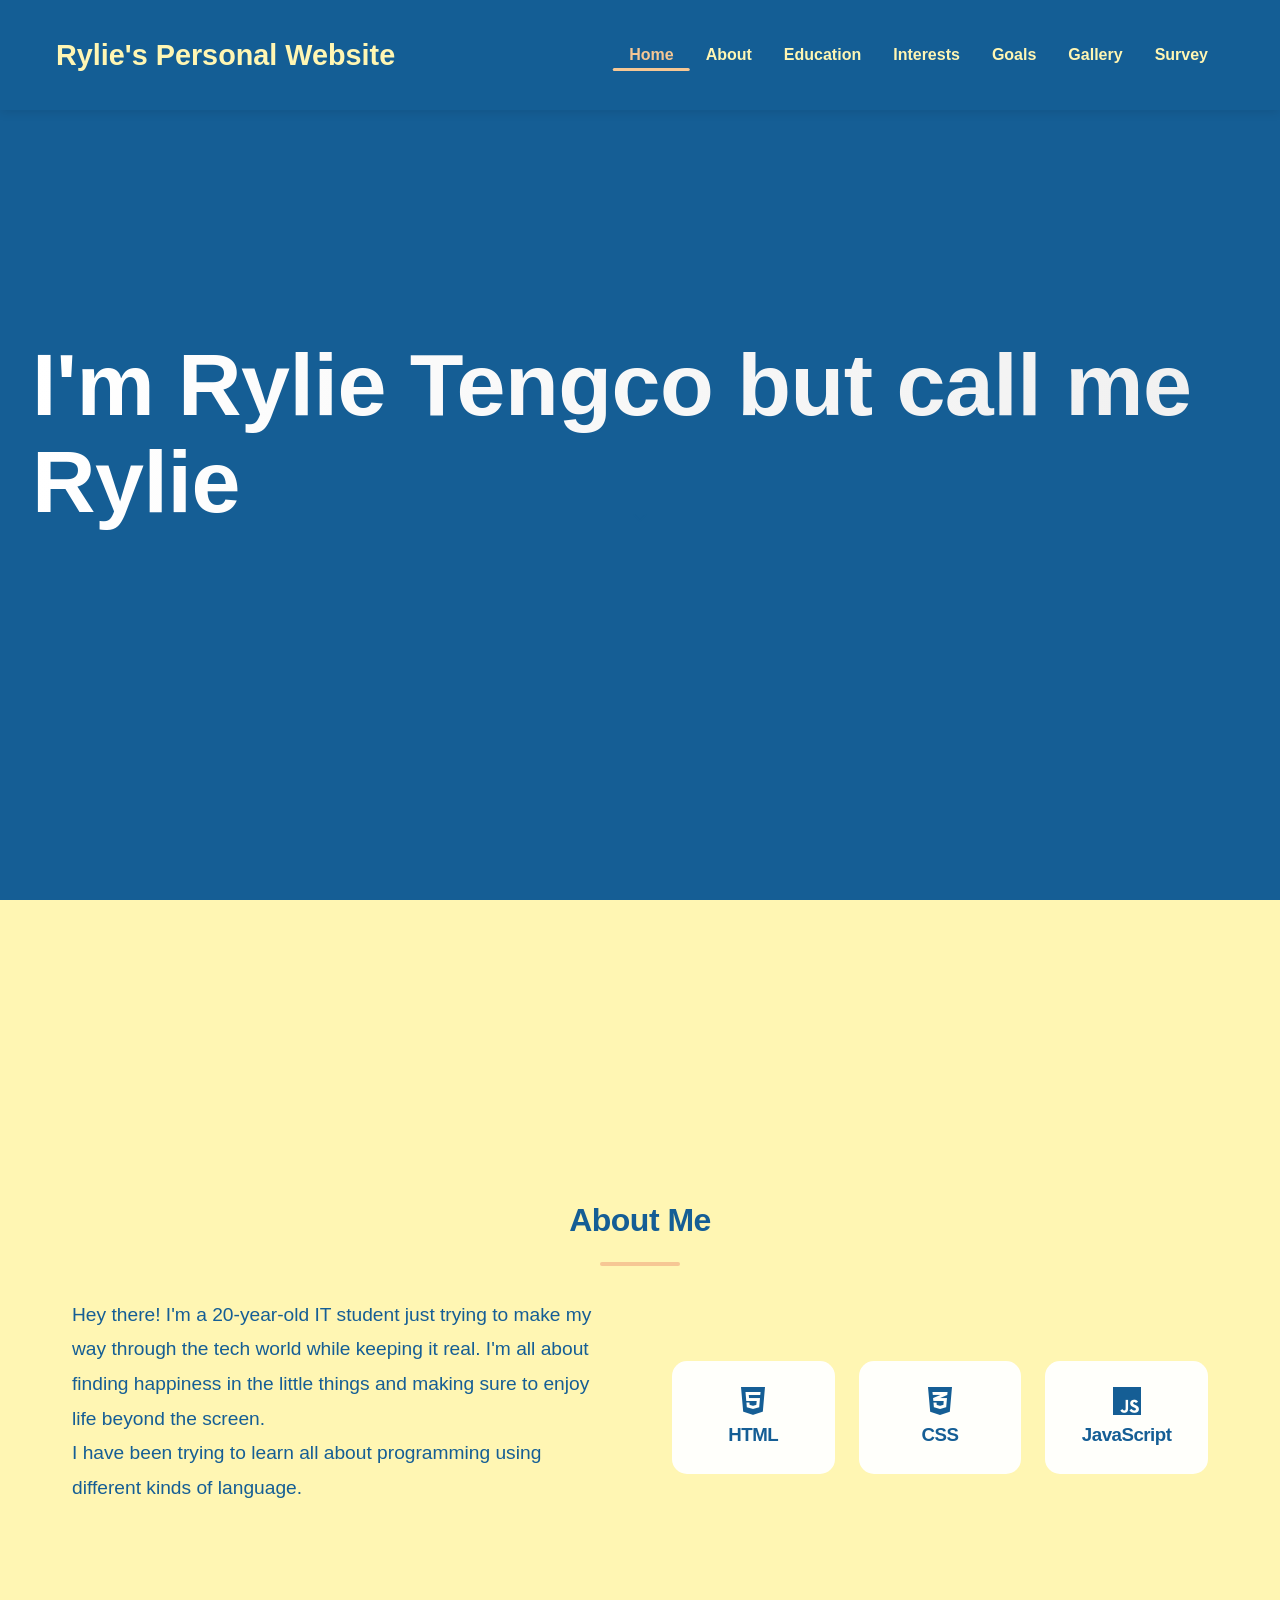
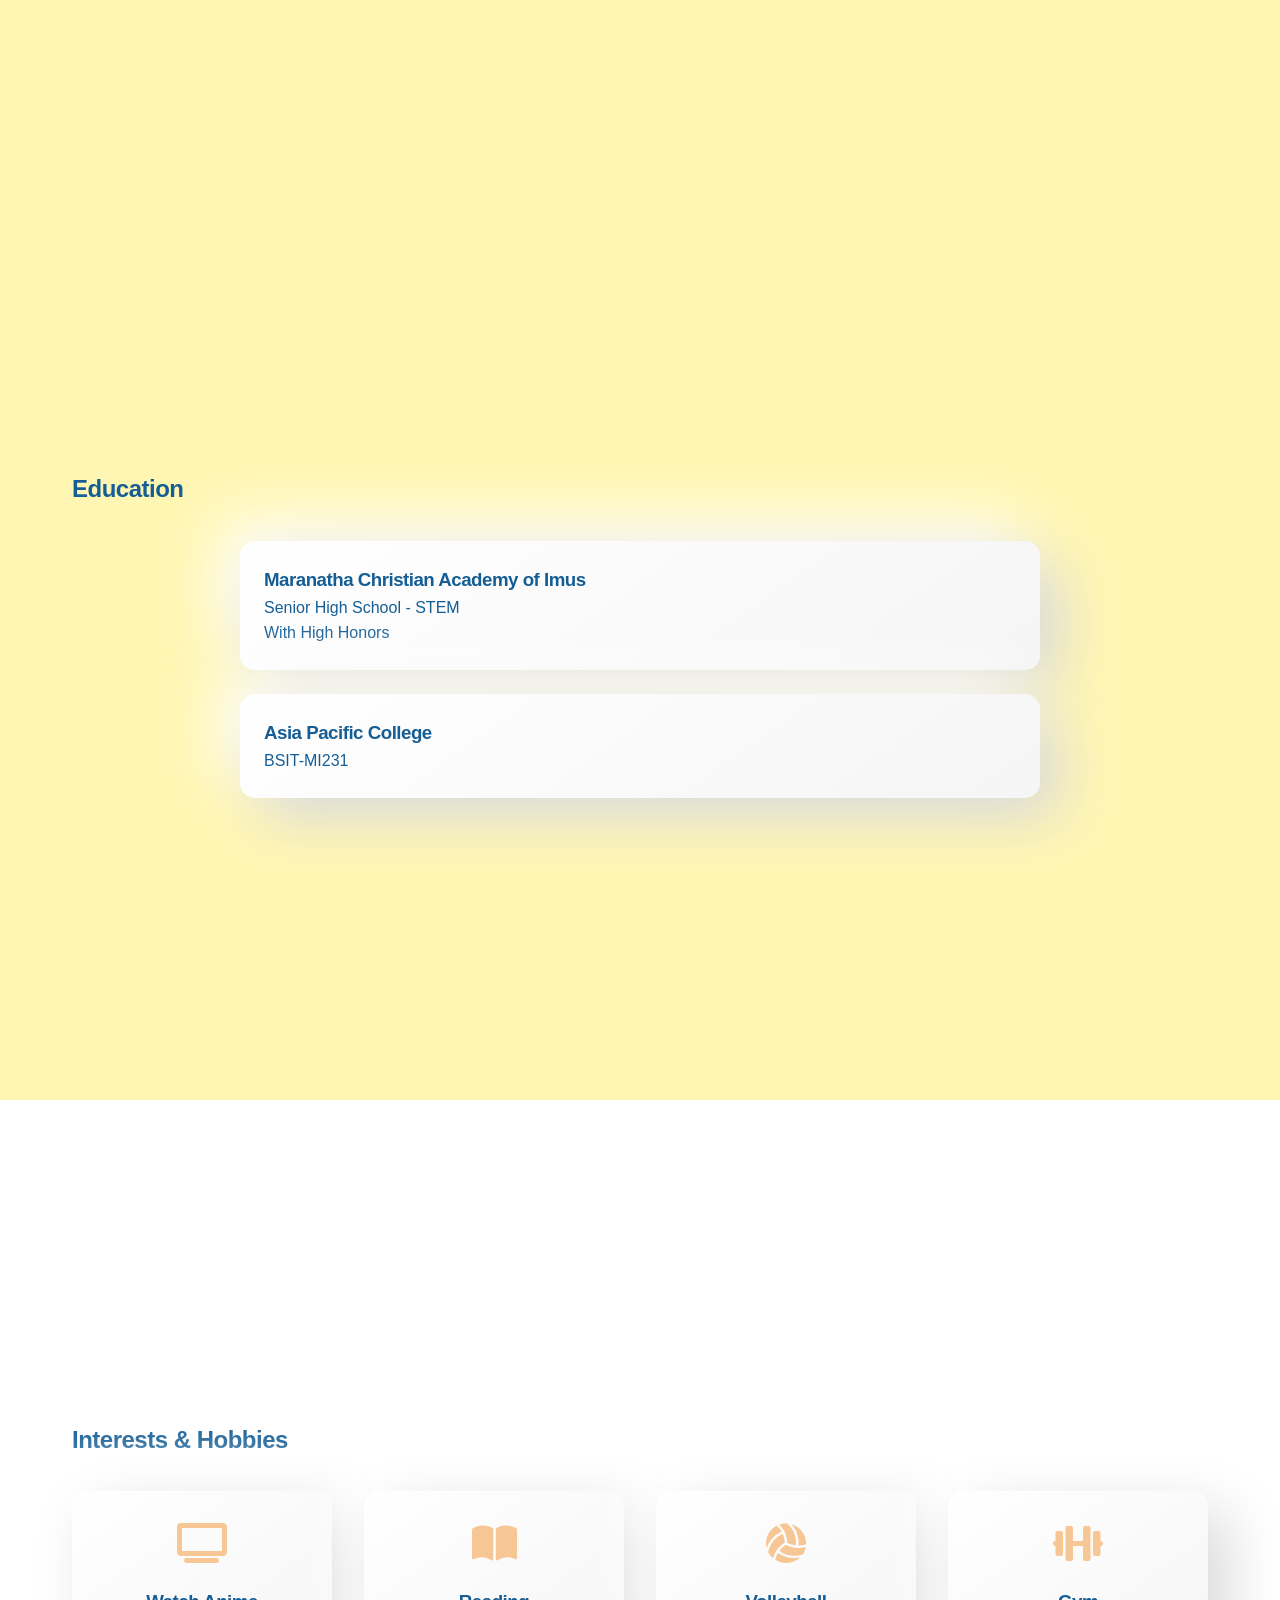
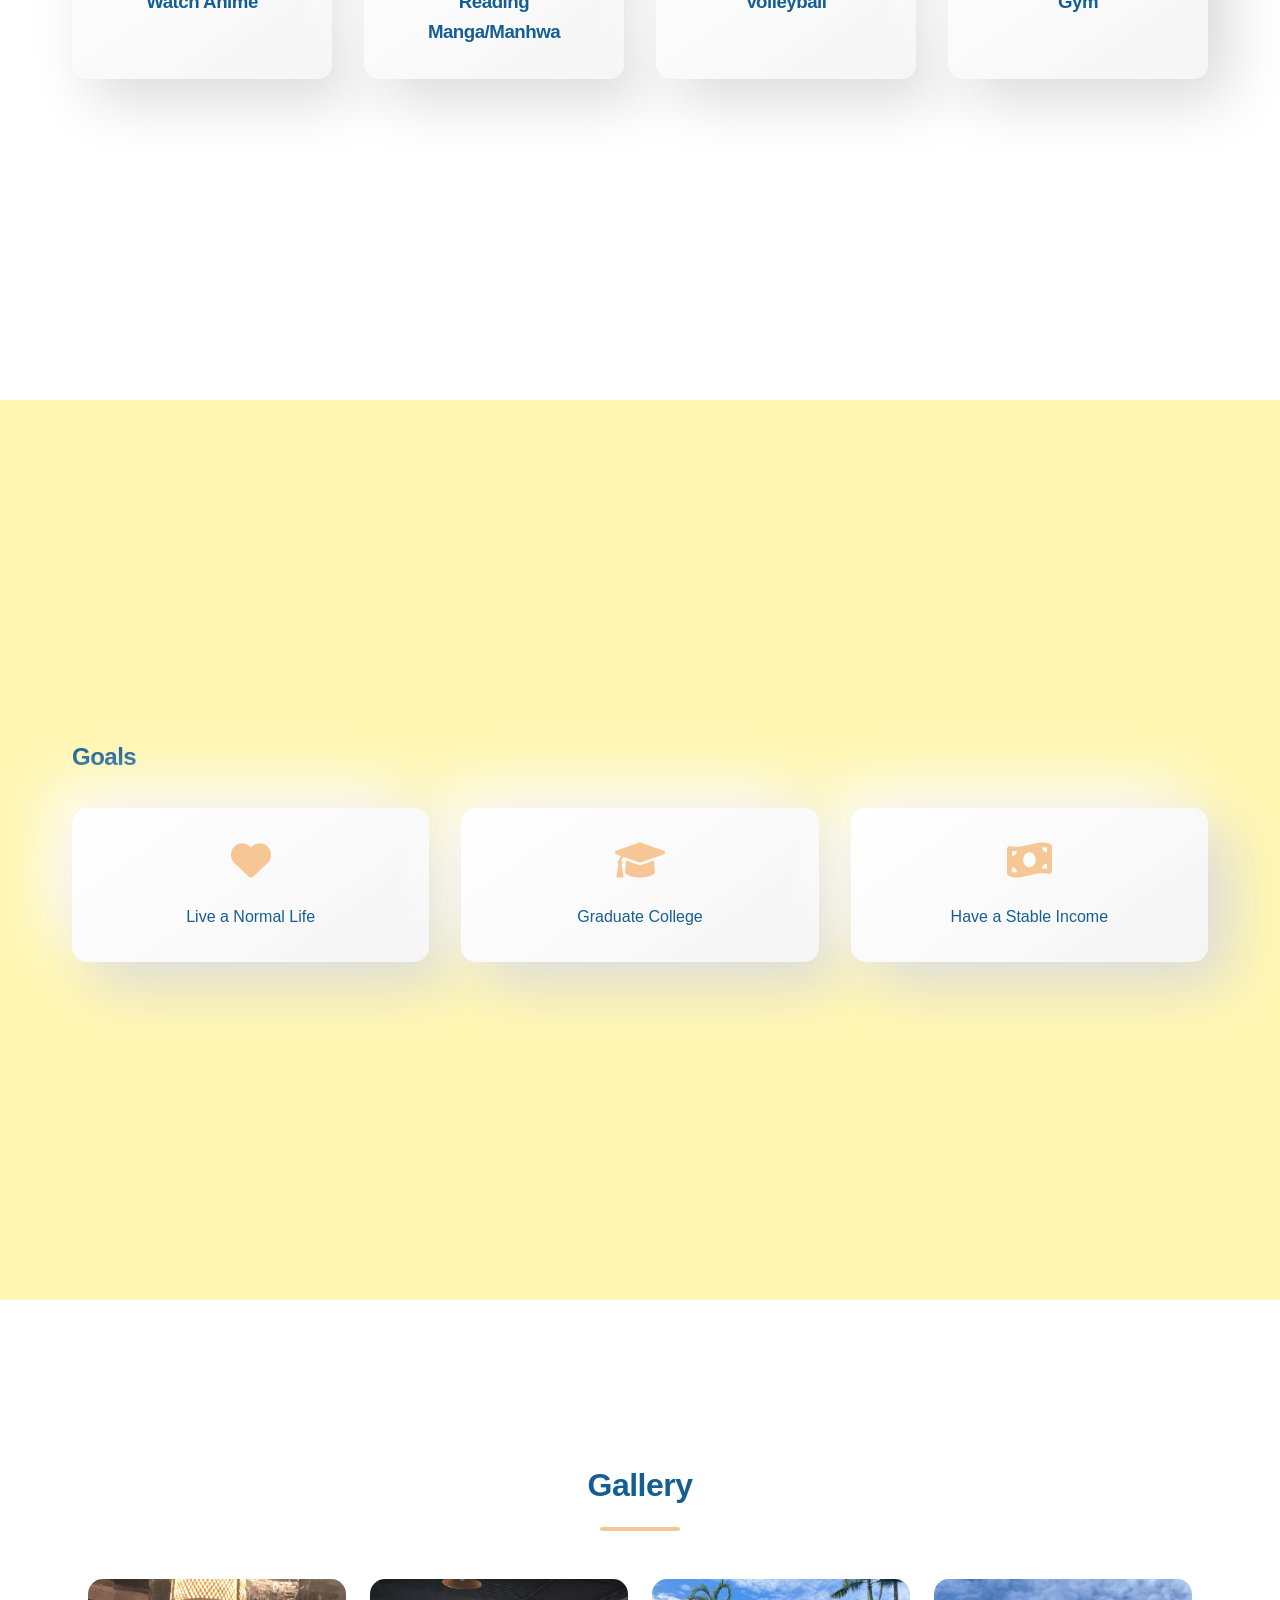
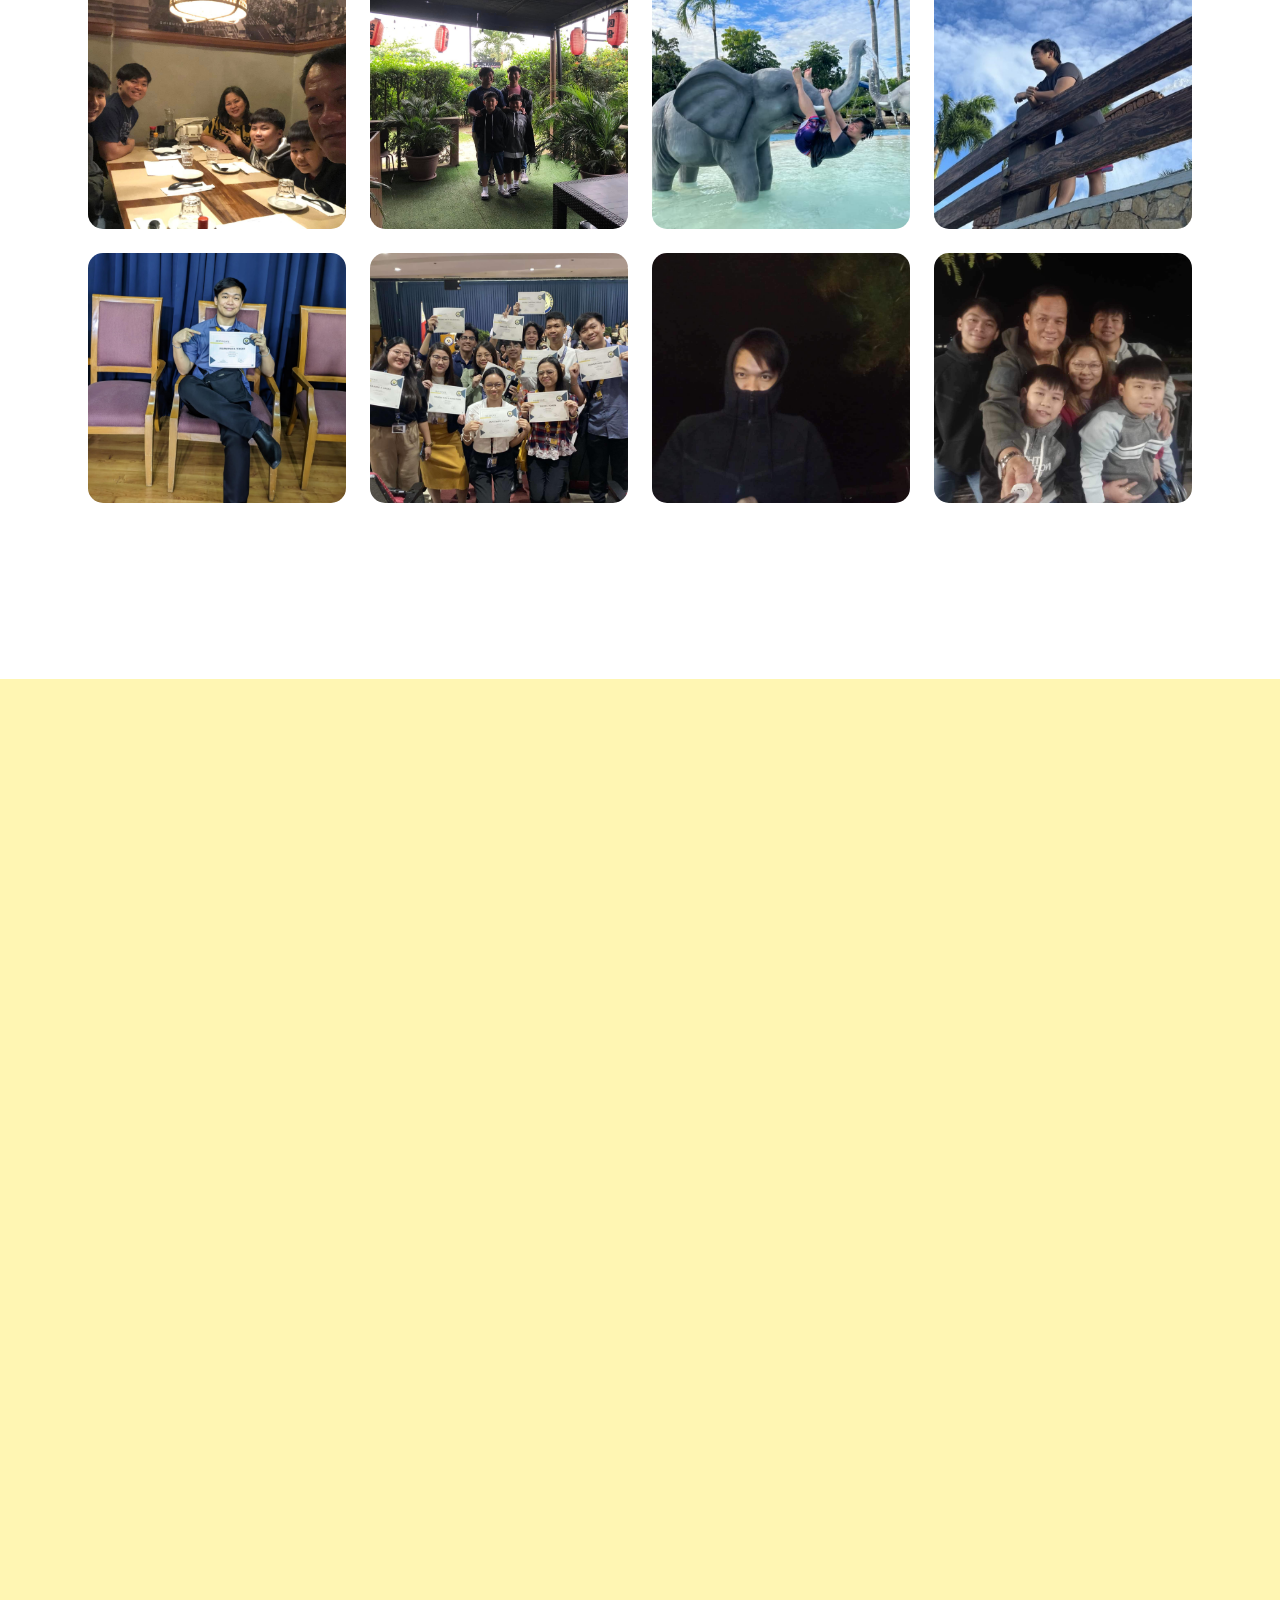
==== commit 544d4445: "updated website" ====
--- a/index.html
+++ b/index.html
@@ -173,46 +173,47 @@
         </div>
     </section>
     <section id="guestbook">
-        <div class="container">
-            <h2 class="section-title" data-aos="fade-up">Survey</h2>
-            <form id="guestbook-form" data-aos="fade-up" data-aos-delay="200">
-                <div class="form-group">
-                    <input type="text" id="name" required>
-                    <label for="name">Your Name</label>
-                </div>
-                <div class="form-group">
-                    <input type="email" id="email" required>
-                    <label for="email">Your Email</label>
-                </div>
-                <div class="form-group">
-                    <label for="age">Your Age</label>
-                    <input type="number" id="age" required>
-                </div>
-                <div class="form-group">
-                    <label for="occupation">Your Occupation</label>
-                    <input type="text" id="occupation" required>
-                </div>
-                <div class="form-group">
-                    <label for="feedback">Your Feedback</label>
-                    <textarea id="feedback" required></textarea>
-                </div>
-                <div class="form-group">
-                    <label for="improvements">Suggestions for Improvements</label>
-                    <textarea id="improvements" required></textarea>
-                </div>
-                <div class="form-group">
-                    <select id="experience" required>
-                        <option value="excellent">Excellent</option>
-                        <option value="good">Good</option>
-                        <option value="average">Average</option>
-                        <option value="poor">Poor</option>
-                        <option value="very_poor">Very Poor</option>
-                    </select>
-                </div>
-                <button type="submit" class="submit-btn">Submit Survey</button>
-            </form>
-        </div>
-    </section>
+    <div class="container">
+        <h2 class="section-title" data-aos="fade-up">Survey</h2>
+        <form id="guestbook-form" data-aos="fade-up" data-aos-delay="200">
+            <div class="form-group">
+                <input type="text" id="name" required>
+                <label for="name">Your Name</label>
+            </div>
+            <div class="form-group">
+                <input type="email" id="email" required>
+                <label for="email">Your Email</label>
+            </div>
+            <div class="form-group">
+                <input type="number" id="age" required>
+                <label for="age">Your Age</label>
+            </div>
+            <div class="form-group">
+                <input type="text" id="occupation" required>
+                <label for="occupation">Your Occupation</label>
+            </div>
+            <div class="form-group">
+                <textarea id="feedback" required></textarea>
+                <label for="feedback">Your Feedback</label>
+            </div>
+            <div class="form-group">
+                <textarea id="improvements" required></textarea>
+                <label for="improvements">Suggestions for Improvements</label>
+            </div>
+            <div class="form-group">
+                <select id="experience" required>
+                    <option value="excellent">Excellent</option>
+                    <option value="good">Good</option>
+                    <option value="average">Average</option>
+                    <option value="poor">Poor</option>
+                    <option value="very_poor">Very Poor</option>
+                </select>
+                <label for="experience">Your Experience</label>
+            </div>
+            <button type="submit" class="submit-btn">Submit Survey</button>
+        </form>
+    </div>
+</section>
     <div id="lightbox" class="lightbox">
         <span class="close">&times;</span>
         <img id="lightbox-img" src="" alt="Gallery Image">
--- a/css/style.css
+++ b/css/style.css
@@ -317,12 +317,15 @@
     border-radius: 15px;
     box-shadow: 20px 20px 60px #d9d9d9, -20px -20px 60px #ffffff;
 }
+
 .form-group {
     position: relative;
     margin-bottom: 2rem;
 }
+
 .form-group input,
-.form-group textarea {
+.form-group textarea,
+.form-group select {
     width: 100%;
     padding: 10px;
     border: none;
@@ -331,6 +334,7 @@
     font-size: 1rem;
     transition: border-color 0.3s ease;
 }
+
 .form-group label {
     position: absolute;
     left: 0;
@@ -339,39 +343,49 @@
     transition: 0.3s ease;
     pointer-events: none;
 }
+
 .form-group input:focus,
-.form-group textarea:focus {
+.form-group textarea:focus,
+.form-group select:focus {
     border-color: var(--secondary-color);
     outline: none;
 }
+
 .form-group input:focus + label,
 .form-group textarea:focus + label,
+.form-group select:focus + label,
 .form-group input:valid + label,
-.form-group textarea:valid + label {
+.form-group textarea:valid + label,
+.form-group select:valid + label {
     top: -20px;
     font-size: 0.8rem;
     color: var(--secondary-color);
 }
+
 .rating {
     display: flex;
     flex-direction: row-reverse;
     justify-content: center;
     margin: 2rem 0;
 }
+
 .rating input {
     display: none;
 }
+
 .rating label {
     cursor: pointer;
     font-size: 1.5rem;
     color: #ddd;
     padding: 0 0.2rem;
 }
+
 .rating input:checked ~ label,
 .rating label:hover,
 .rating label:hover ~ label {
     color: #ffd700;
 }
+
 .submit-btn {
     display: block;
     width: 100%;
@@ -386,9 +400,24 @@
     font-weight: 600;
     letter-spacing: 1px;
 }
+
 .submit-btn:hover {
     transform: translateY(-3px);
     background: var(--primary-color);
+}
+
+/* Additional styles for container and section title */
+.container {
+    width: 100%;
+    max-width: 1200px;
+    margin: 0 auto;
+    padding: 2rem;
+}
+
+.section-title {
+    font-size: 2rem;
+    margin-bottom: 2rem;
+    text-align: center;
 }
 h1, h2, h3 {
     font-weight: 800;
